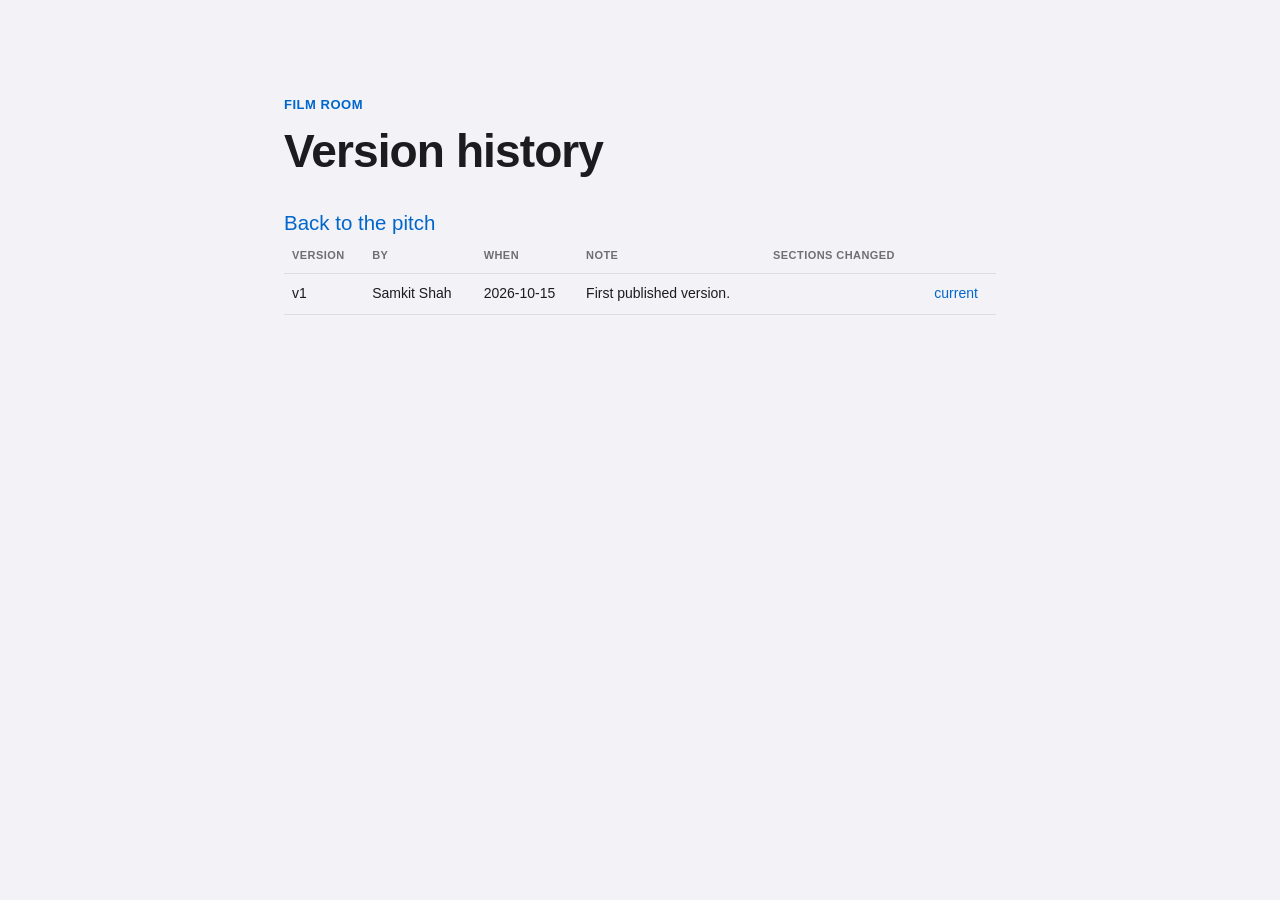
==== versions/index.html @ 96614eb0 "Film Room pitch page v1: four sections, script drawer, edit mode, publish to GitHub Co-Authored-By: " ====
<!doctype html><html lang="en"><head><meta charset="utf-8"><meta name="viewport" content="width=device-width, initial-scale=1"><title>Film Room, versions</title><meta name="robots" content="noindex"><link rel="stylesheet" href="../styles.css"><link rel="stylesheet" href="../editor.css"></head><body><div class="versions"><p class="eyebrow">Film Room</p><h1 class="title">Version history</h1><p class="lead"><a href="../index.html">Back to the pitch</a></p><table><thead><tr><th>Version</th><th>By</th><th>When</th><th>Note</th><th>Sections changed</th><th></th></tr></thead><tbody><tr><td>v1</td><td>Samkit Shah</td><td>2026-10-15</td><td>First published version.</td><td></td><td><a href="../index.html">current</a></td></tr></tbody></table></div></body></html>
---- styles.css ----
/* Film Room landing v3. Light only, Apple HIG card style (as demo-app/): white cards on #F2F2F7,
   one accent #0A84FF, hairlines rgba(60,60,67,.12), glass only on the top nav. One idea per slide. */
:root {
  color-scheme: light only;
  --bg: #f2f2f7;
  --card: #ffffff;
  --text: #1c1c1e;
  --text-2: #6e6e73;
  --text-3: #8e8e93;
  --hair: rgba(60, 60, 67, 0.12);
  --fill: rgba(118, 118, 128, 0.12);
  --fill-2: rgba(118, 118, 128, 0.2);
  --accent: #0a84ff;
  --accent-press: #0071e3;
  --accent-text: #0066cc;
  --green: #248a3d;
  --red: #c4302b;
  --amber: #b25000;
  --amber-bg: rgba(255, 149, 0, 0.14);
  --glass: rgba(255, 255, 255, 0.72);
  --glass-line: rgba(0, 0, 0, 0.08);
  --blur: blur(20px) saturate(180%);
  --shadow: 0 1px 2px rgba(0, 0, 0, 0.04), 0 8px 24px rgba(0, 0, 0, 0.06);
  --r-card: 22px;
  --r-media: 14px;
  --nav-h: 56px;
  --ease: cubic-bezier(0.22, 1, 0.36, 1);
  --dur: 200ms;
  --font: -apple-system, BlinkMacSystemFont, "SF Pro Text", "SF Pro Display", "Helvetica Neue", Helvetica, Arial, sans-serif;
}

*, *::before, *::after { box-sizing: border-box; }
html {
  font-family: var(--font); font-size: 17px; line-height: 1.4; color: var(--text); background: var(--bg);
  -webkit-font-smoothing: antialiased; text-rendering: optimizeLegibility; -webkit-text-size-adjust: 100%;
  scroll-behavior: smooth;
}
body { margin: 0; background: var(--bg); overflow-x: hidden; }
img, video { display: block; max-width: 100%; height: auto; }
a { color: var(--accent-text); text-decoration: none; }
a:hover { text-decoration: underline; }
button { font: inherit; color: inherit; }
:focus-visible { outline: 3px solid color-mix(in srgb, var(--accent) 55%, transparent); outline-offset: 2px; border-radius: 8px; }
h1, h2, h3, p, ul, ol, figure, blockquote { margin: 0; }
strong { font-weight: 600; }
[hidden] { display: none !important; }
.sr { position: absolute; width: 1px; height: 1px; overflow: hidden; clip: rect(0 0 0 0); white-space: nowrap; }
.skip { position: absolute; left: 16px; top: -48px; z-index: 100; background: var(--card); padding: 8px 14px; border-radius: 10px; box-shadow: var(--shadow); }
.skip:focus { top: 8px; }

/* ---------- glass nav ---------- */
.nav {
  position: fixed; top: 0; left: 0; right: 0; z-index: 40; height: var(--nav-h);
  display: flex; align-items: center; gap: 12px; padding: 0 max(16px, calc((100vw - 1180px) / 2));
  background: var(--glass); backdrop-filter: var(--blur); -webkit-backdrop-filter: var(--blur);
  border-bottom: 1px solid var(--glass-line); transition: transform 300ms var(--ease), opacity 300ms var(--ease);
}
.brand { display: inline-flex; align-items: center; gap: 8px; font-weight: 600; color: var(--text); white-space: nowrap; }
.brand:hover { text-decoration: none; }
.brand svg { width: 22px; height: 22px; color: var(--accent); flex: none; }
.links { display: flex; gap: 2px; margin-left: 12px; }
.links a { color: var(--text-2); font-size: 14px; padding: 6px 10px; border-radius: 999px; white-space: nowrap; }
.links a:hover { color: var(--text); background: var(--fill); text-decoration: none; }
.links a.on { color: var(--text); }
.spacer { flex: 1; }
.counter { font-size: 13px; color: var(--text-2); font-variant-numeric: tabular-nums; white-space: nowrap; }
.icon-btn { width: 32px; height: 32px; border-radius: 999px; border: 0; background: var(--fill); display: inline-grid; place-items: center; cursor: pointer; flex: none; }
.icon-btn:hover { background: var(--fill-2); }
.icon-btn svg { width: 18px; height: 18px; }
.progress { position: absolute; left: 0; right: 0; bottom: -1px; height: 2px; }
.progress-bar { height: 100%; width: 0; background: var(--accent); transition: width 300ms var(--ease); }

/* ---------- buttons ---------- */
.btn { display: inline-flex; align-items: center; justify-content: center; gap: 6px; height: 36px; padding: 0 18px; border-radius: 999px; border: 0; background: var(--fill); color: var(--accent-text); font-size: 15px; font-weight: 600; cursor: pointer; white-space: nowrap; transition: background var(--dur) var(--ease); }
.btn:hover { background: var(--fill-2); text-decoration: none; }
.btn-primary { background: var(--accent); color: #fff; }
.btn-primary:hover { background: var(--accent-press); }
.btn-lg { height: 50px; padding: 0 28px; font-size: 17px; }
.btn-sm { height: 30px; padding: 0 14px; font-size: 13px; }
.btn-nav { height: 32px; padding: 0 14px; font-size: 14px; }

/* ---------- slides ---------- */
.slide {
  min-height: 100vh; min-height: 100svh; display: flex; align-items: center;
  padding: calc(var(--nav-h) + 40px) 0 48px; scroll-snap-align: start; position: relative;
}
.slide + .slide { border-top: 1px solid var(--hair); }
.inner { width: 100%; max-width: 1180px; margin: 0 auto; padding: 0 32px; }
.eyebrow { font-size: 13px; font-weight: 600; letter-spacing: 0.04em; text-transform: uppercase; color: var(--accent-text); margin-bottom: 12px; }
.display { font-size: clamp(36px, 5vw, 64px); line-height: 1.06; letter-spacing: -0.025em; font-weight: 700; max-width: 18ch; }
.title { font-size: clamp(30px, 3.6vw, 48px); line-height: 1.1; letter-spacing: -0.02em; font-weight: 700; max-width: 24ch; margin-bottom: 32px; }
.lead { font-size: clamp(19px, 1.6vw, 22px); line-height: 1.4; color: var(--text); max-width: 46ch; }
.body { font-size: 17px; color: var(--text-2); max-width: 52ch; }
.foot { font-size: 13px; line-height: 1.4; color: var(--text-2); }
.src { font-size: 12px; line-height: 1.4; color: var(--text-3); }
.src a, .foot a { color: var(--accent-text); }
h3 { font-size: 17px; line-height: 1.3; font-weight: 600; margin-bottom: 6px; }

.card { background: var(--card); border-radius: var(--r-card); box-shadow: var(--shadow); padding: 24px; }
.media { padding: 12px; display: flex; flex-direction: column; gap: 10px; }
.media img, .media video { border-radius: var(--r-media); width: 100%; }
.media figcaption { padding: 2px 6px 4px; }
.media-shot img { border: 1px solid var(--hair); }
.media-phone { max-width: 300px; justify-self: center; }
.media-phone img { max-height: 62vh; object-fit: cover; object-position: top; }

.split { display: grid; grid-template-columns: minmax(0, 7fr) minmax(0, 5fr); gap: 24px; align-items: center; }
.split-wide { grid-template-columns: minmax(0, 8fr) minmax(0, 4fr); }
.split-phone { grid-template-columns: minmax(0, 6fr) minmax(0, 5fr); }
.split-even { grid-template-columns: 1fr 1fr; align-items: stretch; }
.side { display: flex; flex-direction: column; gap: 16px; }

.cards3 { display: grid; grid-template-columns: repeat(3, minmax(0, 1fr)); gap: 16px; }
.cards2 { display: grid; grid-template-columns: repeat(2, minmax(0, 1fr)); gap: 16px; margin-top: 40px; max-width: 760px; }
.cards2 .card p + p { margin-top: 4px; }
.actions { display: flex; flex-wrap: wrap; gap: 12px 16px; align-items: center; margin-top: 32px; }

/* hero */
.slide-hero .inner { text-align: center; display: flex; flex-direction: column; align-items: center; }
.slide-hero .display { margin: 0 auto; max-width: 20ch; font-size: clamp(36px, 4.6vw, 60px); }
.slide-hero .lead { margin: 16px auto 0; color: var(--text-2); }
.hero-video { margin-top: 32px; width: min(100%, calc((100svh - 470px) * 16 / 9), 980px); min-width: min(100%, 480px); }
.hero-video figcaption { margin-top: 10px; }
.video-frame { position: relative; border-radius: var(--r-card); overflow: hidden; background: #000; box-shadow: var(--shadow); aspect-ratio: 16 / 9; }
.video-frame video { width: 100%; height: 100%; object-fit: cover; }
.play {
  position: absolute; left: 50%; top: 50%; transform: translate(-50%, -50%);
  display: inline-flex; align-items: center; gap: 10px; height: 52px; padding: 0 22px 0 16px; border-radius: 999px; border: 0; cursor: pointer;
  background: rgba(255, 255, 255, 0.9); color: var(--text); font-size: 16px; font-weight: 600; box-shadow: 0 8px 24px rgba(0, 0, 0, 0.18);
  transition: transform var(--dur) var(--ease), background var(--dur) var(--ease);
}
.play:hover { background: #fff; transform: translate(-50%, -50%) scale(1.03); }
.play svg { width: 28px; height: 28px; color: var(--accent); }
.video-frame.playing .play { display: none; }

/* problem */
.tiles3 { display: grid; grid-template-columns: repeat(3, minmax(0, 1fr)); gap: 16px; max-width: 760px; }
.tile { background: var(--card); border-radius: var(--r-card); box-shadow: var(--shadow); padding: 28px 24px; display: flex; flex-direction: column; gap: 4px; }
.big { font-size: clamp(40px, 5vw, 72px); line-height: 1; font-weight: 700; letter-spacing: -0.03em; font-variant-numeric: tabular-nums; }
.tile-label { color: var(--text-2); font-size: 17px; }
.quote { margin-top: 24px; max-width: 760px; }
.quote p { font-size: clamp(19px, 1.7vw, 24px); line-height: 1.35; font-weight: 500; letter-spacing: -0.01em; }
.quote footer { margin-top: 12px; }

/* stats */
.stat { display: flex; flex-direction: column; gap: 10px; }
.stat .big { font-size: clamp(36px, 3.8vw, 56px); color: var(--accent); }
.stat p:not(.src) { font-size: 17px; }
.stat .src { margin-top: auto; padding-top: 8px; border-top: 1px solid var(--hair); }

/* steps */
.steps { list-style: none; padding: 0; display: flex; flex-direction: column; gap: 12px; }
.steps li { display: flex; gap: 16px; align-items: flex-start; padding: 18px 20px; }
.steps p { color: var(--text-2); font-size: 15px; }
.step-n { flex: none; width: 30px; height: 30px; border-radius: 50%; background: var(--accent); color: #fff; display: grid; place-items: center; font-weight: 600; font-size: 15px; }

/* shots / callouts */
.pill { display: inline-flex; align-items: center; height: 26px; padding: 0 12px; border-radius: 999px; background: var(--fill); font-size: 13px; font-weight: 600; color: var(--text); align-self: flex-start; }
.pill-amber { background: var(--amber-bg); color: var(--amber); }
.pill-stop { background: rgba(255, 59, 48, 0.1); color: var(--red); }
.callout { padding: 16px; display: flex; flex-direction: column; gap: 12px; }
.callout img { border-radius: 12px; border: 1px solid var(--hair); }
.plot { border: 1px solid var(--hair); max-height: 34vh; object-fit: contain; background: #fff; }

/* coach mini cards */
.mini-cards { list-style: none; padding: 0; display: flex; flex-direction: column; gap: 12px; }
.mini-cards li { padding: 18px 20px; }
.mini-cards p { color: var(--text-2); font-size: 15px; }

/* no score */
.nogo { display: flex; gap: 16px; align-items: center; padding: 18px 20px; }
.nogo-slot { flex: none; width: 64px; height: 64px; border-radius: 16px; border: 2px dashed var(--hair); background: repeating-linear-gradient(45deg, transparent 0 6px, rgba(60, 60, 67, 0.04) 6px 12px); }
.nogo p { font-size: 15px; color: var(--text-2); }
.nogo strong { color: var(--text); }

/* spikes */
.spike { display: flex; flex-direction: column; gap: 12px; }
.spike-n { width: 30px; height: 30px; border-radius: 50%; background: var(--fill); color: var(--accent-text); display: grid; place-items: center; font-weight: 700; font-size: 15px; }
.spike h3 { font-size: 20px; line-height: 1.25; letter-spacing: -0.01em; margin: 0; }
.spike .num { font-size: 16px; color: var(--text-2); }
.spike .num strong { display: block; font-size: 34px; line-height: 1.1; color: var(--accent); letter-spacing: -0.02em; margin-bottom: 2px; }
.spike .src { margin-top: auto; padding-top: 8px; border-top: 1px solid var(--hair); }

/* results */
.slide-table .title { margin-bottom: 20px; }
.table-card { padding: 4px 8px; overflow: hidden; }
.results { width: 100%; border-collapse: collapse; font-size: 14px; line-height: 1.3; }
.results th, .results td { text-align: left; vertical-align: top; padding: 10px 12px; border-bottom: 1px solid var(--hair); }
.results thead th { font-size: 11px; font-weight: 600; letter-spacing: 0.04em; text-transform: uppercase; color: var(--text-2); padding-top: 14px; }
.results tbody tr:last-child th, .results tbody tr:last-child td { border-bottom: 0; }
.results tbody.more tr:first-child th, .results tbody.more tr:first-child td { border-top: 1px solid var(--hair); }
.results tbody th { font-weight: 600; width: 26%; }
.results td:nth-child(2) { font-variant-numeric: tabular-nums; width: 24%; }
.cav { display: block; font-weight: 400; font-size: 12px; color: var(--text-3); margin-top: 2px; }
.v { display: inline-flex; align-items: center; gap: 6px; white-space: nowrap; font-weight: 600; font-size: 13px; }
.v::before { content: ""; width: 8px; height: 8px; border-radius: 50%; flex: none; }
.v-us { color: var(--green); } .v-us::before { background: #34c759; }
.v-them { color: var(--red); } .v-them::before { background: #ff3b30; }
.v-tie { color: var(--text); } .v-tie::before { background: var(--text-3); }
.v-na { color: var(--text-2); } .v-na::before { box-shadow: inset 0 0 0 1.5px var(--text-3); }
.table-foot { display: flex; gap: 16px; align-items: flex-start; margin-top: 14px; }
.table-foot .foot { max-width: 80ch; }

/* limits */
.nolist { list-style: none; padding: 0; margin-top: 8px; }
.nolist li { padding: 10px 0 10px 30px; border-bottom: 1px solid var(--hair); position: relative; font-size: 17px; }
.nolist li:last-child { border-bottom: 0; }
.nolist li::before { content: ""; position: absolute; left: 4px; top: 50%; width: 14px; height: 2px; background: var(--red); transform: translateY(-50%); border-radius: 2px; }
.verbatim { font-size: 15px; line-height: 1.5; color: var(--text-2); margin-top: 8px; }

/* pilot */
.timeline .card { display: flex; flex-direction: column; gap: 10px; }
.timeline p { color: var(--text-2); font-size: 15px; }
.tight { padding-left: 18px; color: var(--text-2); font-size: 15px; }
.tight li + li { margin-top: 6px; }
.card-stop { box-shadow: var(--shadow), inset 0 0 0 1px rgba(255, 59, 48, 0.18); }

/* ask */
.slide-ask .display { max-width: 16ch; }
.slide-ask .lead { margin-top: 16px; color: var(--text-2); }

/* footer */
.site-foot { padding: 40px 0 56px; border-top: 1px solid var(--hair); }
.site-foot p { font-size: 13px; color: var(--text-2); max-width: 90ch; }
.site-foot p + p { margin-top: 10px; }

/* ---------- presenter mode ---------- */
.presenter { position: fixed; left: 0; right: 0; bottom: 0; z-index: 50; pointer-events: none; display: flex; flex-direction: column; align-items: center; gap: 10px; padding: 0 16px max(16px, env(safe-area-inset-bottom)); }
.p-bar, .notes { pointer-events: auto; }
.p-bar {
  display: flex; align-items: center; gap: 4px; padding: 4px; border-radius: 999px;
  background: var(--glass); backdrop-filter: var(--blur); -webkit-backdrop-filter: var(--blur); border: 1px solid var(--glass-line); box-shadow: var(--shadow);
  opacity: 0.35; transition: opacity var(--dur) var(--ease);
}
.p-bar:hover, .p-bar:focus-within { opacity: 1; }
.p-btn { height: 32px; min-width: 32px; border: 0; border-radius: 999px; background: transparent; cursor: pointer; font-size: 20px; line-height: 1; color: var(--text); }
.p-btn:hover { background: var(--fill); }
.p-text { font-size: 13px; font-weight: 600; padding: 0 12px; color: var(--accent-text); }
.p-btn[aria-pressed="true"] { background: var(--fill-2); }
.p-count { font-size: 13px; color: var(--text-2); font-variant-numeric: tabular-nums; padding: 0 6px; }
.notes { width: min(720px, 100%); max-height: 34vh; overflow: auto; background: var(--card); border-radius: 18px; box-shadow: 0 12px 40px rgba(0, 0, 0, 0.16); padding: 16px 20px; font-size: 15px; line-height: 1.5; color: var(--text); order: -1; }
.notes-title { font-size: 11px; font-weight: 600; letter-spacing: 0.04em; text-transform: uppercase; color: var(--text-2); margin-bottom: 4px; }
body.presenting .nav { transform: translateY(-100%); opacity: 0; pointer-events: none; }
body.presenting .slide { padding-top: 40px; }
body.presenting .site-foot { display: none; }

/* ---------- snapping: mandatory only where slides fit the screen ---------- */
@media (min-width: 900px) and (min-height: 680px) {
  html { scroll-snap-type: y mandatory; }
  .site-foot { scroll-snap-align: end; }
}
@media (max-width: 899px), (max-height: 679px) {
  html { scroll-snap-type: y proximity; }
}

/* ---------- responsive ---------- */
@media (max-width: 1080px) { .links { display: none; } }
@media (max-width: 899px) {
  .inner { padding: 0 16px; }
  .slide { padding: calc(var(--nav-h) + 28px) 0 40px; align-items: flex-start; }
  .split, .split-wide, .split-phone, .split-even { grid-template-columns: 1fr; gap: 16px; }
  .cards3 { grid-template-columns: 1fr; gap: 12px; }
  .cards2 { grid-template-columns: 1fr; gap: 12px; margin-top: 28px; }
  .title { margin-bottom: 20px; }
  .card { padding: 18px; }
  .media { padding: 8px; }
  .hero-video { width: 100%; min-width: 0; margin-top: 24px; }
  .media-phone img { max-height: 70vh; }
  .table-foot { flex-direction: column; }
  /* table as stacked cards */
  .table-card { background: none; box-shadow: none; padding: 0; overflow: visible; }
  .results, .results tbody, .results tr, .results th, .results td { display: block; width: auto !important; }
  .results thead { display: none; }
  .results tr { background: var(--card); border-radius: 18px; box-shadow: var(--shadow); padding: 12px 16px; margin-bottom: 10px; }
  .results tbody.more tr:first-child th, .results tbody.more tr:first-child td { border-top: 0; }
  .results th, .results td { border: 0; padding: 3px 0; }
  .results tbody th { font-size: 15px; padding-bottom: 6px; }
  .results td { display: grid; grid-template-columns: 96px minmax(0, 1fr); gap: 8px; font-size: 14px; padding: 2px 0; }
  .results tr { padding: 10px 14px; margin-bottom: 8px; }
  .results td::before { content: attr(data-l); color: var(--text-2); font-size: 12px; padding-top: 1px; }
}
@media (max-width: 560px) {
  .brand span { display: none; }
  .nav { gap: 8px; }
  .btn-nav { font-size: 13px; padding: 0 12px; }
  .tiles3 { gap: 8px; }
  .tile { padding: 18px 14px; }
  .tile-label { font-size: 14px; }
  .play { height: 44px; font-size: 15px; padding: 0 18px 0 12px; }
  .btn-lg { width: 100%; }
}
@media (prefers-reduced-motion: reduce) {
  html { scroll-behavior: auto; }
  *, *::before, *::after { transition: none !important; }
}

/* what we measure */
.drills { display: grid; grid-template-columns: repeat(3, minmax(0, 1fr)); gap: 10px; }
.drill { display: flex; flex-direction: column; gap: 6px; padding: 14px 16px; }
.drill h3 { font-size: 17px; margin: 0; letter-spacing: -0.01em; }
.drill p { color: var(--text-2); font-size: 14px; line-height: 1.35; }
.drill .pill { height: 22px; font-size: 12px; padding: 0 10px; }
.drill .src { margin-top: auto; padding-top: 6px; border-top: 1px solid var(--hair); font-size: 12px; }
#measure .title { margin-bottom: 18px; }
.pill-green { background: rgba(52, 199, 89, 0.12); color: var(--green); }
.how-line { margin-top: 14px; max-width: 90ch; font-size: 13.5px; }

/* compare table */
.compare th, .compare td { font-size: 13.5px; }
.compare tbody th { width: 20%; }
.compare td:nth-child(2) { width: auto; }
.compare .v { white-space: normal; line-height: 1.25; }
.compare .v::before { margin-top: 5px; align-self: flex-start; }
.compare tr.us th, .compare tr.us td { background: rgba(10, 132, 255, 0.05); }

/* progress */
.trend img { width: 100%; max-width: 390px; display: block; margin: 0 auto; }
.side .trend { margin-bottom: 12px; }

/* reels */
.reels { margin-top: 0; max-width: none; }
.reel { display: flex; flex-direction: column; gap: 12px; }
.reel-head { display: flex; justify-content: space-between; align-items: baseline; }
.reel-head h3 { margin: 0; font-size: 20px; letter-spacing: -0.01em; }
.reel > p { color: var(--text-2); font-size: 15px; }
.strip { list-style: none; padding: 0; display: grid; grid-template-columns: repeat(4, minmax(0, 1fr)); gap: 8px; }
.strip li { display: flex; flex-direction: column; gap: 6px; }
.strip img { width: 100%; aspect-ratio: 16 / 9; object-fit: cover; border-radius: 10px; border: 1px solid var(--hair); display: block; }
.strip span { font-size: 12px; color: var(--text-2); line-height: 1.25; }
@media (max-width: 899px) {
  .drills { grid-template-columns: 1fr; gap: 10px; }
  .strip { grid-template-columns: repeat(2, minmax(0, 1fr)); }
}
#shots .callout img { max-height: 170px; object-fit: cover; object-position: top; }
#growth .side .trend img { max-width: 300px; }
#growth .mini-cards li { padding: 14px 18px; }
#growth .mini-cards p { font-size: 14px; }
#shots .callout img { max-height: 150px; }
#growth .side .trend img { max-width: 260px; }
#growth .side .trend { margin-bottom: 8px; }
#growth .side .trend { padding: 0; box-shadow: none; background: transparent; border: 0; }
#growth .side .trend img { border-radius: 14px; border: 1px solid var(--hair); }
#growth .media > img { max-height: 58vh; object-fit: contain; object-position: top; background: #fff; }

/* restructure 2026-10-13 */
.quote-hero { margin: 0 auto 18px; max-width: 820px; text-align: center; }
.quote-hero p { font-size: clamp(20px, 1.9vw, 27px); color: var(--text-2); font-weight: 500; }
.slide-hero .display { max-width: 20ch; }
.split-views { grid-template-columns: minmax(0, 8fr) minmax(0, 4fr); align-items: start; }
.media-tall img { max-height: 62vh; object-fit: contain; object-position: top; background: #fff; }
.split-admin { grid-template-columns: minmax(0, 3fr) minmax(0, 8fr); align-items: start; }
.admin { padding: 18px 20px; display: flex; flex-direction: column; gap: 12px; }
.admin-head { display: flex; justify-content: space-between; align-items: baseline; }
.admin-head h3 { margin: 0; font-size: 20px; letter-spacing: -0.01em; }
.admin-table { width: 100%; border-collapse: collapse; font-size: 14px; font-variant-numeric: tabular-nums; }
.admin-table th, .admin-table td { text-align: left; padding: 9px 10px; border-bottom: 1px solid var(--hair); }
.admin-table thead th { font-size: 11px; font-weight: 600; letter-spacing: 0.04em; text-transform: uppercase; color: var(--text-2); }
.admin-table tbody tr:last-child td { border-bottom: 0; }
.admin-table td:first-child { font-weight: 600; }
.admin-foot { list-style: none; padding: 0; display: grid; grid-template-columns: repeat(3, minmax(0, 1fr)); gap: 10px; font-size: 14px; color: var(--text-2); }
.admin-foot li { padding: 10px 12px; background: var(--bg); border-radius: 12px; }
#how .hero-video { margin-top: 20px; }
.clips3 .media video { aspect-ratio: 16 / 9; object-fit: cover; }
.clips3 figcaption .pill { margin-right: 8px; vertical-align: middle; }
#footage .media video { aspect-ratio: 16 / 9; object-fit: cover; }
@media (max-width: 899px) {
  .split-views, .split-admin { grid-template-columns: 1fr; }
  .admin-foot { grid-template-columns: 1fr; }
  .admin-table { font-size: 12px; } .admin-table th, .admin-table td { padding: 7px 6px; }
}
#family .media-phone img { max-height: 54vh; }
#family .media-phone { max-width: 280px; }
.slide-hero .display { max-width: 24ch; font-size: clamp(32px, 4.2vw, 60px); }
.quote-under { margin-top: 26px; }
.quote-under p { font-size: clamp(17px, 1.5vw, 22px); }
.slide-full { padding: 0; background: #000; display: block; position: relative; }
.full-video { position: absolute; inset: 0; width: 100%; height: 100%; object-fit: cover; display: block; }
.full-caption { position: absolute; left: 16px; right: 16px; bottom: 18px; margin: 0; color: rgba(255,255,255,0.85); font-size: 13px; line-height: 1.4; text-shadow: 0 1px 2px rgba(0,0,0,0.6); display: flex; flex-wrap: wrap; gap: 8px; align-items: center; }
.full-caption .pill { height: 24px; font-size: 12px; }
body.presenting .slide-full { padding-top: 0; }
---- editor.css ----
/* Editor, script drawer and publish dialog. Light only, same tokens as styles.css. */
.version { font-size: 12px; color: var(--text-3); padding: 0 8px; font-variant-numeric: tabular-nums; }
.editbar { position: sticky; top: var(--nav-h); z-index: 40; display: flex; gap: 10px; align-items: center; padding: 10px 24px; background: #fff7e0; border-bottom: 1px solid rgba(178, 80, 0, 0.18); font-size: 14px; color: var(--amber); }
.editbar .spacer { flex: 1; }
body.editing [data-field] { outline: 1px dashed transparent; outline-offset: 3px; border-radius: 4px; cursor: text; transition: outline-color 0.15s; }
body.editing [data-field]:hover { outline-color: #b8c7da; }
body.editing [data-field]:focus { outline: 2px solid var(--accent); background: rgba(10, 132, 255, 0.04); }
body.editing .slide { position: relative; }
.section-tools { position: absolute; left: 24px; top: calc(var(--nav-h) + 12px); display: none; gap: 6px; z-index: 5; }
body.editing .section-tools { display: flex; }
.section-tools button { font: 600 12px/1 inherit; padding: 7px 10px; border-radius: 8px; cursor: pointer; border: 1px solid var(--hair); background: #fff; color: var(--text); }
.section-tools button:hover { background: var(--fill); }
.changed-mark { display: none; position: absolute; left: 24px; top: calc(var(--nav-h) + 52px); font-size: 11px; font-weight: 600; letter-spacing: 0.04em; text-transform: uppercase; color: var(--amber); background: var(--amber-bg); padding: 4px 8px; border-radius: 999px; }
.slide[data-changed="1"] .changed-mark { display: inline-block; }

/* drawer */
.drawer { position: fixed; top: 0; right: 0; bottom: 0; width: min(440px, 92vw); z-index: 60; background: var(--card); box-shadow: -12px 0 40px rgba(0, 0, 0, 0.12); display: flex; flex-direction: column; }
.drawer-head { display: flex; align-items: baseline; gap: 12px; padding: 18px 20px 12px; border-bottom: 1px solid var(--hair); }
.drawer-head h2 { font-size: 18px; margin: 0; }
.drawer-head .foot { flex: 1; }
.drawer-head .icon-btn { font-size: 20px; line-height: 1; }
.drawer-body { overflow: auto; padding: 8px 20px 24px; }
.script-item { padding: 14px 0; border-bottom: 1px solid var(--hair); }
.script-item:last-child { border-bottom: 0; }
.script-item h3 { font-size: 12px; font-weight: 600; letter-spacing: 0.04em; text-transform: uppercase; color: var(--text-2); margin: 0 0 6px; display: flex; justify-content: space-between; }
.script-item h3 a { color: var(--accent-text); text-decoration: none; font-weight: 500; text-transform: none; letter-spacing: 0; }
.script-item p { font-size: 15px; line-height: 1.5; white-space: pre-wrap; margin: 0; }
.script-item.on { background: rgba(10, 132, 255, 0.05); margin: 0 -12px; padding-left: 12px; padding-right: 12px; border-radius: 10px; }
body.drawer-open .inner { padding-right: min(460px, 50vw); }
@media (max-width: 899px) { body.drawer-open .inner { padding-right: 16px; } }

/* publish dialog */
dialog.save { border: 0; border-radius: 18px; padding: 24px; width: min(520px, 92vw); box-shadow: 0 24px 80px rgba(0, 0, 0, 0.2); }
dialog.save::backdrop { background: rgba(10, 12, 18, 0.55); }
dialog.save h3 { margin: 0 0 16px; font-size: 20px; }
dialog.save label { display: block; font-weight: 600; margin-bottom: 14px; font-size: 14px; }
dialog.save input, dialog.save textarea { display: block; width: 100%; margin-top: 6px; padding: 10px 12px; font: inherit; font-weight: 400; border: 1px solid var(--hair); border-radius: 8px; }
dialog.save .small { display: block; margin-top: 6px; color: var(--text-2); font-size: 13px; font-weight: 400; line-height: 1.4; }
dialog.save .error { color: var(--red); font-size: 14px; }
dialog.save menu { display: flex; justify-content: flex-end; gap: 10px; padding: 0; margin: 12px 0 0; }

/* versions page */
.versions { max-width: 760px; margin: 0 auto; padding: calc(var(--nav-h) + 40px) 24px 60px; }
.versions table { width: 100%; border-collapse: collapse; font-size: 14px; }
.versions th, .versions td { text-align: left; padding: 10px 8px; border-bottom: 1px solid var(--hair); vertical-align: top; }
.versions th { font-size: 11px; text-transform: uppercase; letter-spacing: 0.04em; color: var(--text-2); }
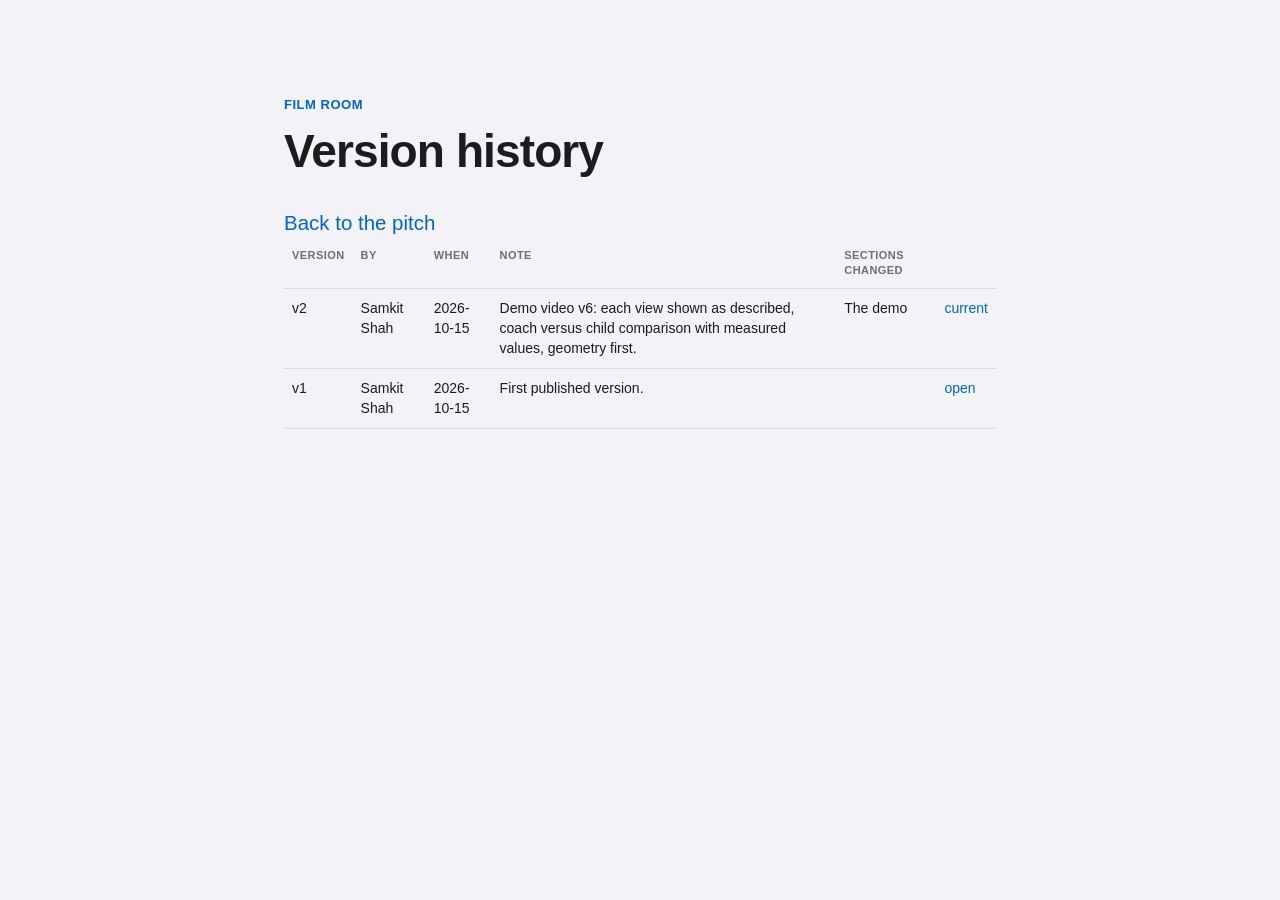
==== commit d6b684cc: "v2: demo video v6 with measured comparison rows Co-Authored-By: Claude Fable 5.1 <noreply@anthropic." ====
--- a/versions/index.html
+++ b/versions/index.html
@@ -1 +1 @@
-<!doctype html><html lang="en"><head><meta charset="utf-8"><meta name="viewport" content="width=device-width, initial-scale=1"><title>Film Room, versions</title><meta name="robots" content="noindex"><link rel="stylesheet" href="../styles.css"><link rel="stylesheet" href="../editor.css"></head><body><div class="versions"><p class="eyebrow">Film Room</p><h1 class="title">Version history</h1><p class="lead"><a href="../index.html">Back to the pitch</a></p><table><thead><tr><th>Version</th><th>By</th><th>When</th><th>Note</th><th>Sections changed</th><th></th></tr></thead><tbody><tr><td>v1</td><td>Samkit Shah</td><td>2026-10-15</td><td>First published version.</td><td></td><td><a href="../index.html">current</a></td></tr></tbody></table></div></body></html>
+<!doctype html><html lang="en"><head><meta charset="utf-8"><meta name="viewport" content="width=device-width, initial-scale=1"><title>Film Room, versions</title><meta name="robots" content="noindex"><link rel="stylesheet" href="../styles.css"><link rel="stylesheet" href="../editor.css"></head><body><div class="versions"><p class="eyebrow">Film Room</p><h1 class="title">Version history</h1><p class="lead"><a href="../index.html">Back to the pitch</a></p><table><thead><tr><th>Version</th><th>By</th><th>When</th><th>Note</th><th>Sections changed</th><th></th></tr></thead><tbody><tr><td>v2</td><td>Samkit Shah</td><td>2026-10-15</td><td>Demo video v6: each view shown as described, coach versus child comparison with measured values, geometry first.</td><td>The demo</td><td><a href="../index.html">current</a></td></tr><tr><td>v1</td><td>Samkit Shah</td><td>2026-10-15</td><td>First published version.</td><td></td><td><a href="v1.html">open</a></td></tr></tbody></table></div></body></html>
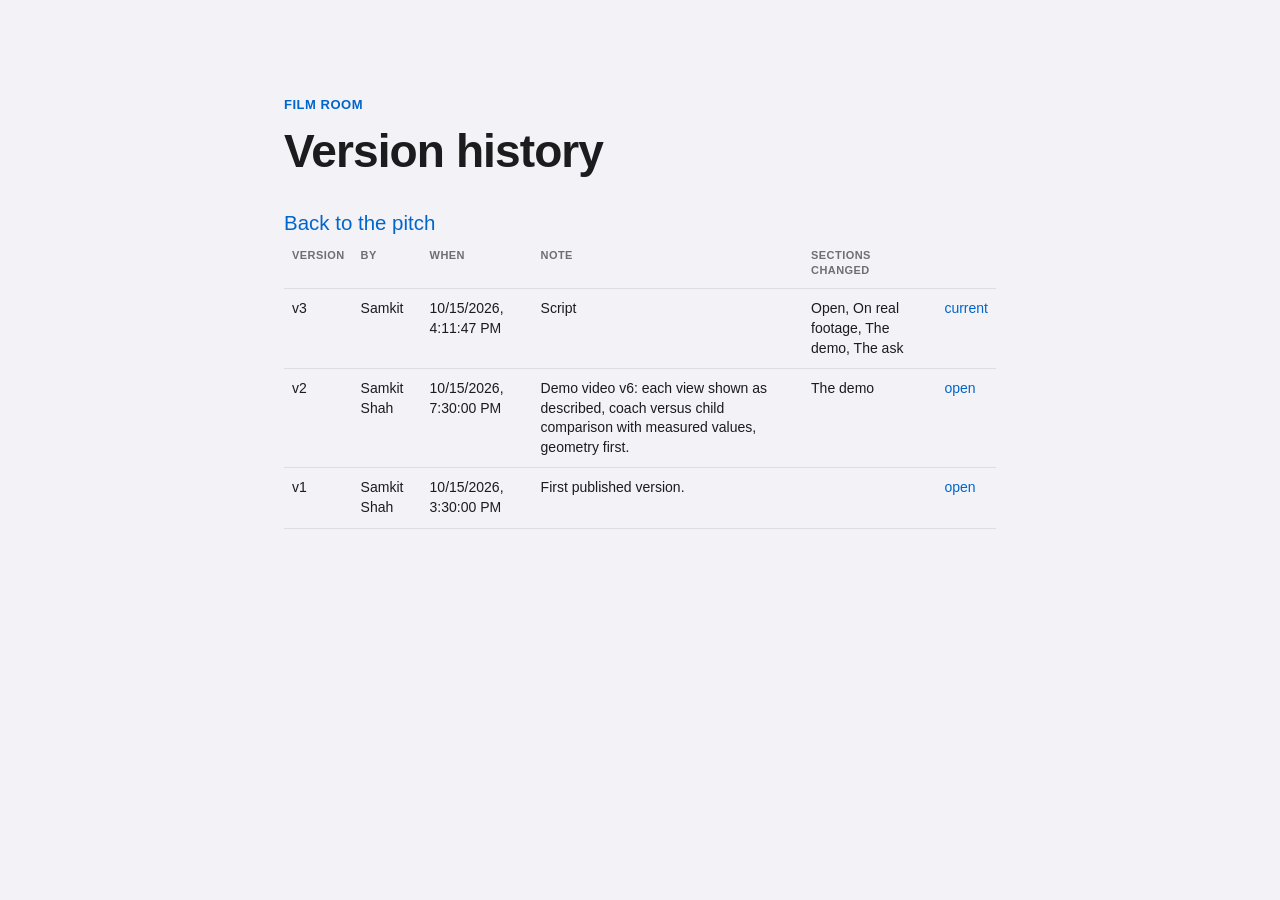
==== commit 9a62ada7: "Versions index v3" ====
--- a/versions/index.html
+++ b/versions/index.html
@@ -1 +1 @@
-<!doctype html><html lang="en"><head><meta charset="utf-8"><meta name="viewport" content="width=device-width, initial-scale=1"><title>Film Room, versions</title><meta name="robots" content="noindex"><link rel="stylesheet" href="../styles.css"><link rel="stylesheet" href="../editor.css"></head><body><div class="versions"><p class="eyebrow">Film Room</p><h1 class="title">Version history</h1><p class="lead"><a href="../index.html">Back to the pitch</a></p><table><thead><tr><th>Version</th><th>By</th><th>When</th><th>Note</th><th>Sections changed</th><th></th></tr></thead><tbody><tr><td>v2</td><td>Samkit Shah</td><td>2026-10-15</td><td>Demo video v6: each view shown as described, coach versus child comparison with measured values, geometry first.</td><td>The demo</td><td><a href="../index.html">current</a></td></tr><tr><td>v1</td><td>Samkit Shah</td><td>2026-10-15</td><td>First published version.</td><td></td><td><a href="v1.html">open</a></td></tr></tbody></table></div></body></html>
+<!doctype html><html lang="en"><head><meta charset="utf-8"><meta name="viewport" content="width=device-width, initial-scale=1"><title>Film Room, versions</title><meta name="robots" content="noindex"><link rel="stylesheet" href="../styles.css"><link rel="stylesheet" href="../editor.css"></head><body><div class="versions"><p class="eyebrow">Film Room</p><h1 class="title">Version history</h1><p class="lead"><a href="../index.html">Back to the pitch</a></p><table><thead><tr><th>Version</th><th>By</th><th>When</th><th>Note</th><th>Sections changed</th><th></th></tr></thead><tbody><tr><td>v3</td><td>Samkit</td><td>10/15/2026, 4:11:47 PM</td><td>Script</td><td>Open, On real footage, The demo, The ask</td><td><a href="../index.html">current</a></td></tr><tr><td>v2</td><td>Samkit Shah</td><td>10/15/2026, 7:30:00 PM</td><td>Demo video v6: each view shown as described, coach versus child comparison with measured values, geometry first.</td><td>The demo</td><td><a href="v2.html">open</a></td></tr><tr><td>v1</td><td>Samkit Shah</td><td>10/15/2026, 3:30:00 PM</td><td>First published version.</td><td></td><td><a href="v1.html">open</a></td></tr></tbody></table></div></body></html>
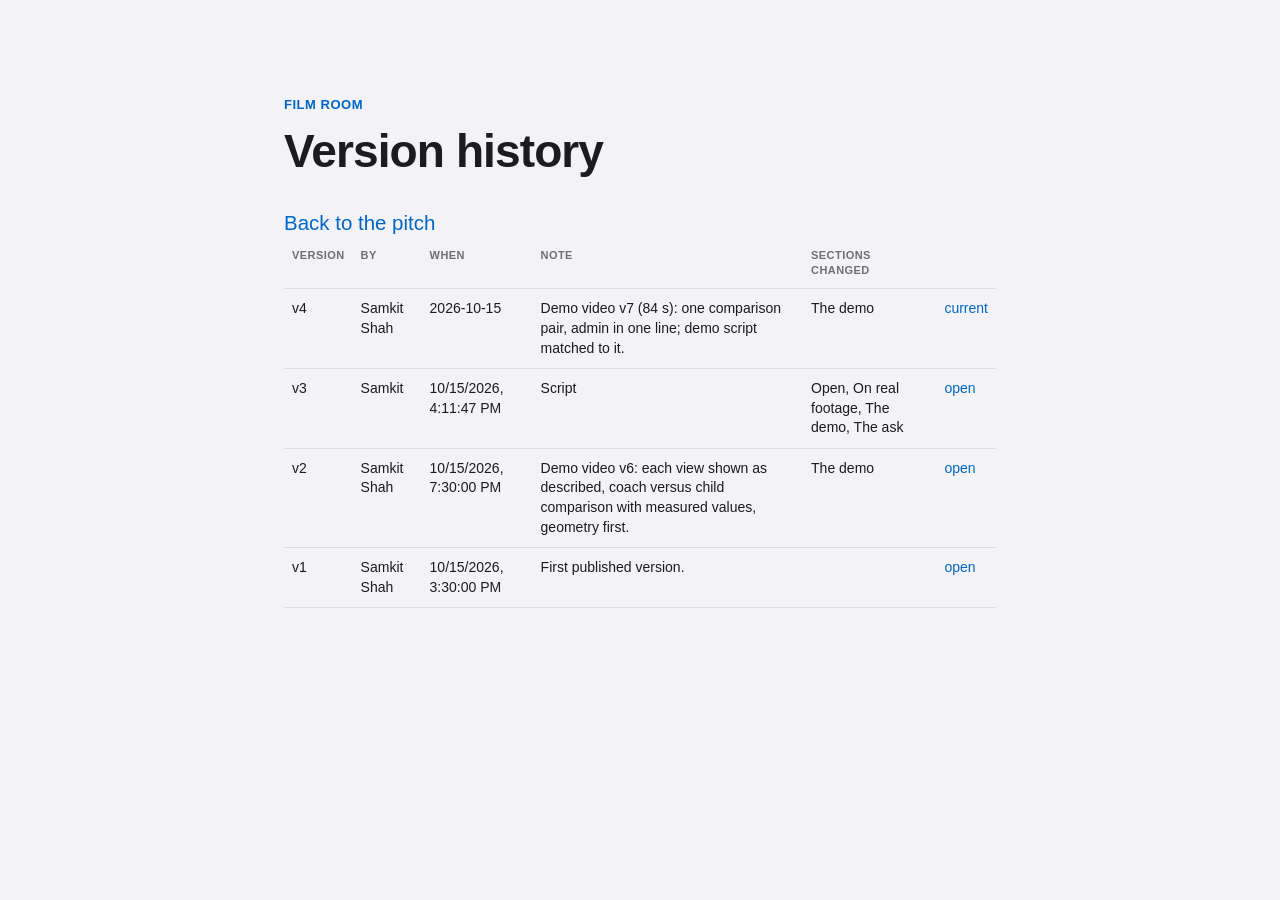
==== commit 076f30e5: "v4: demo video v7 and matching demo script Co-Authored-By: Claude Fable 5.1 <noreply@anthropic.com>" ====
--- a/versions/index.html
+++ b/versions/index.html
@@ -1 +1 @@
-<!doctype html><html lang="en"><head><meta charset="utf-8"><meta name="viewport" content="width=device-width, initial-scale=1"><title>Film Room, versions</title><meta name="robots" content="noindex"><link rel="stylesheet" href="../styles.css"><link rel="stylesheet" href="../editor.css"></head><body><div class="versions"><p class="eyebrow">Film Room</p><h1 class="title">Version history</h1><p class="lead"><a href="../index.html">Back to the pitch</a></p><table><thead><tr><th>Version</th><th>By</th><th>When</th><th>Note</th><th>Sections changed</th><th></th></tr></thead><tbody><tr><td>v3</td><td>Samkit</td><td>10/15/2026, 4:11:47 PM</td><td>Script</td><td>Open, On real footage, The demo, The ask</td><td><a href="../index.html">current</a></td></tr><tr><td>v2</td><td>Samkit Shah</td><td>10/15/2026, 7:30:00 PM</td><td>Demo video v6: each view shown as described, coach versus child comparison with measured values, geometry first.</td><td>The demo</td><td><a href="v2.html">open</a></td></tr><tr><td>v1</td><td>Samkit Shah</td><td>10/15/2026, 3:30:00 PM</td><td>First published version.</td><td></td><td><a href="v1.html">open</a></td></tr></tbody></table></div></body></html>+<!doctype html><html lang="en"><head><meta charset="utf-8"><meta name="viewport" content="width=device-width, initial-scale=1"><title>Film Room, versions</title><meta name="robots" content="noindex"><link rel="stylesheet" href="../styles.css"><link rel="stylesheet" href="../editor.css"></head><body><div class="versions"><p class="eyebrow">Film Room</p><h1 class="title">Version history</h1><p class="lead"><a href="../index.html">Back to the pitch</a></p><table><thead><tr><th>Version</th><th>By</th><th>When</th><th>Note</th><th>Sections changed</th><th></th></tr></thead><tbody><tr><td>v4</td><td>Samkit Shah</td><td>2026-10-15</td><td>Demo video v7 (84 s): one comparison pair, admin in one line; demo script matched to it.</td><td>The demo</td><td><a href="../index.html">current</a></td></tr><tr><td>v3</td><td>Samkit</td><td>10/15/2026, 4:11:47 PM</td><td>Script</td><td>Open, On real footage, The demo, The ask</td><td><a href="v3.html">open</a></td></tr><tr><td>v2</td><td>Samkit Shah</td><td>10/15/2026, 7:30:00 PM</td><td>Demo video v6: each view shown as described, coach versus child comparison with measured values, geometry first.</td><td>The demo</td><td><a href="v2.html">open</a></td></tr><tr><td>v1</td><td>Samkit Shah</td><td>10/15/2026, 3:30:00 PM</td><td>First published version.</td><td></td><td><a href="v1.html">open</a></td></tr></tbody></table></div></body></html>
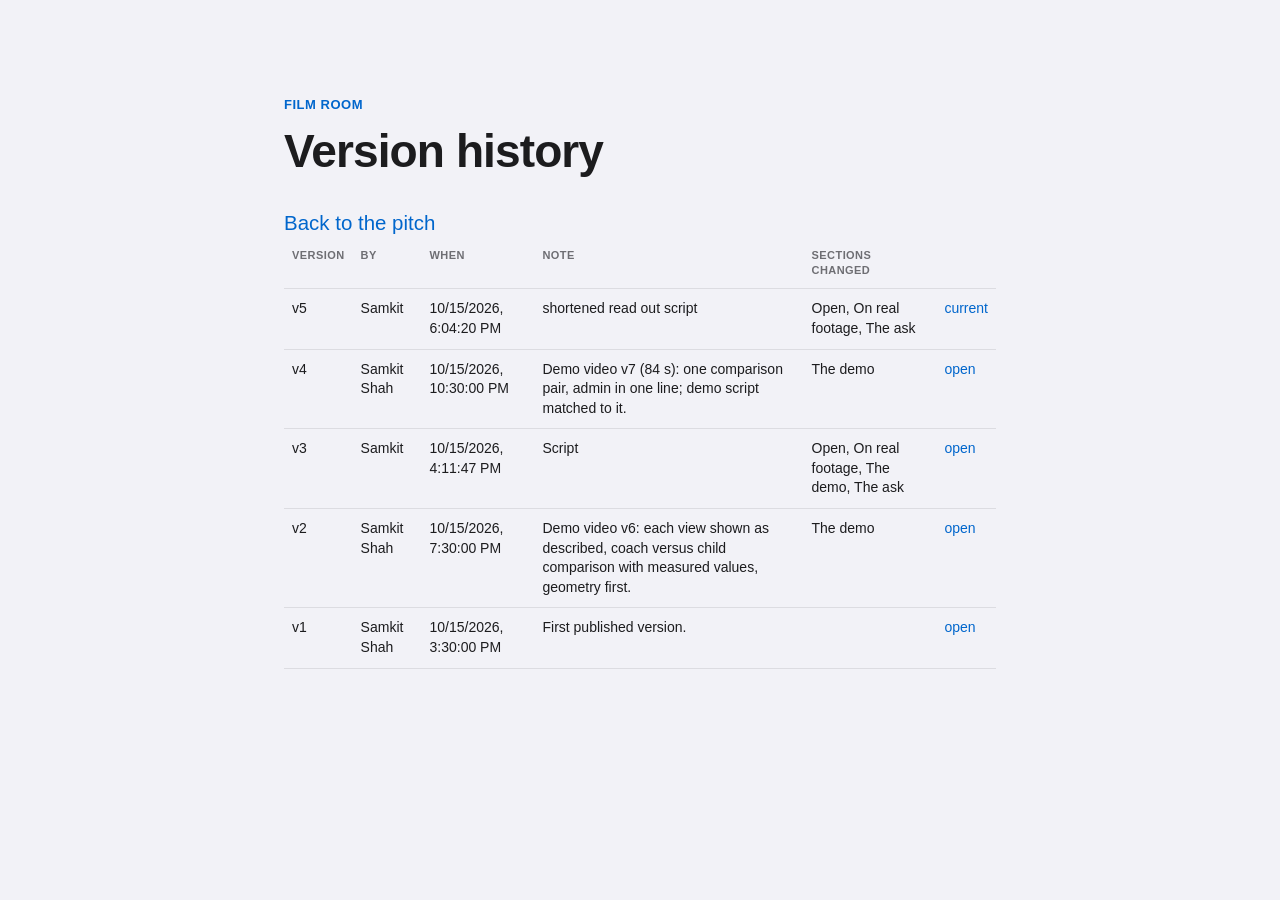
==== commit fb91d425: "Versions index v5" ====
--- a/versions/index.html
+++ b/versions/index.html
@@ -1 +1 @@
-<!doctype html><html lang="en"><head><meta charset="utf-8"><meta name="viewport" content="width=device-width, initial-scale=1"><title>Film Room, versions</title><meta name="robots" content="noindex"><link rel="stylesheet" href="../styles.css"><link rel="stylesheet" href="../editor.css"></head><body><div class="versions"><p class="eyebrow">Film Room</p><h1 class="title">Version history</h1><p class="lead"><a href="../index.html">Back to the pitch</a></p><table><thead><tr><th>Version</th><th>By</th><th>When</th><th>Note</th><th>Sections changed</th><th></th></tr></thead><tbody><tr><td>v4</td><td>Samkit Shah</td><td>2026-10-15</td><td>Demo video v7 (84 s): one comparison pair, admin in one line; demo script matched to it.</td><td>The demo</td><td><a href="../index.html">current</a></td></tr><tr><td>v3</td><td>Samkit</td><td>10/15/2026, 4:11:47 PM</td><td>Script</td><td>Open, On real footage, The demo, The ask</td><td><a href="v3.html">open</a></td></tr><tr><td>v2</td><td>Samkit Shah</td><td>10/15/2026, 7:30:00 PM</td><td>Demo video v6: each view shown as described, coach versus child comparison with measured values, geometry first.</td><td>The demo</td><td><a href="v2.html">open</a></td></tr><tr><td>v1</td><td>Samkit Shah</td><td>10/15/2026, 3:30:00 PM</td><td>First published version.</td><td></td><td><a href="v1.html">open</a></td></tr></tbody></table></div></body></html>+<!doctype html><html lang="en"><head><meta charset="utf-8"><meta name="viewport" content="width=device-width, initial-scale=1"><title>Film Room, versions</title><meta name="robots" content="noindex"><link rel="stylesheet" href="../styles.css"><link rel="stylesheet" href="../editor.css"></head><body><div class="versions"><p class="eyebrow">Film Room</p><h1 class="title">Version history</h1><p class="lead"><a href="../index.html">Back to the pitch</a></p><table><thead><tr><th>Version</th><th>By</th><th>When</th><th>Note</th><th>Sections changed</th><th></th></tr></thead><tbody><tr><td>v5</td><td>Samkit</td><td>10/15/2026, 6:04:20 PM</td><td>shortened read out script</td><td>Open, On real footage, The ask</td><td><a href="../index.html">current</a></td></tr><tr><td>v4</td><td>Samkit Shah</td><td>10/15/2026, 10:30:00 PM</td><td>Demo video v7 (84 s): one comparison pair, admin in one line; demo script matched to it.</td><td>The demo</td><td><a href="v4.html">open</a></td></tr><tr><td>v3</td><td>Samkit</td><td>10/15/2026, 4:11:47 PM</td><td>Script</td><td>Open, On real footage, The demo, The ask</td><td><a href="v3.html">open</a></td></tr><tr><td>v2</td><td>Samkit Shah</td><td>10/15/2026, 7:30:00 PM</td><td>Demo video v6: each view shown as described, coach versus child comparison with measured values, geometry first.</td><td>The demo</td><td><a href="v2.html">open</a></td></tr><tr><td>v1</td><td>Samkit Shah</td><td>10/15/2026, 3:30:00 PM</td><td>First published version.</td><td></td><td><a href="v1.html">open</a></td></tr></tbody></table></div></body></html>
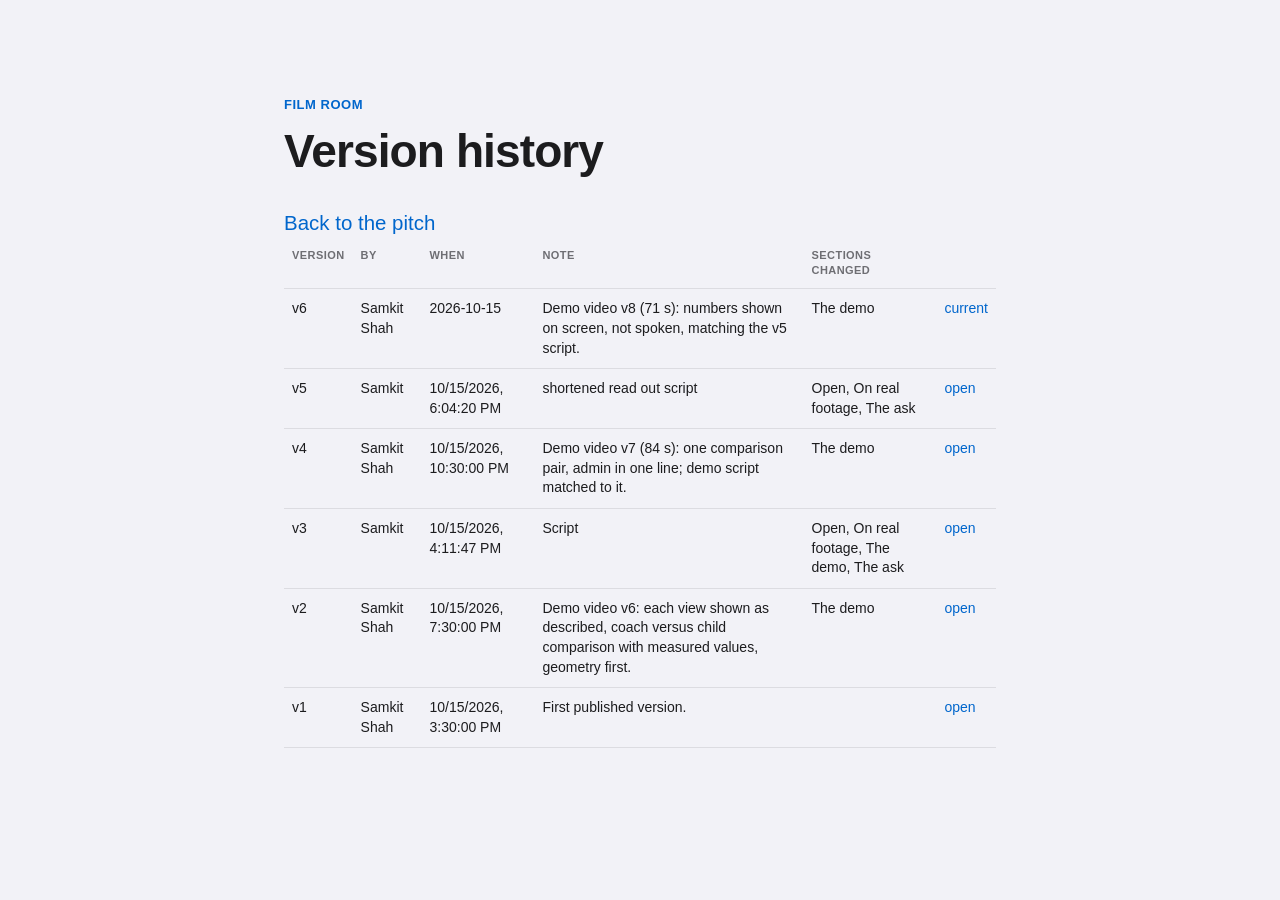
==== commit 55918097: "v6: demo video v8, numbers on screen not spoken Co-Authored-By: Claude Fable 5.1 <noreply@anthropic." ====
--- a/versions/index.html
+++ b/versions/index.html
@@ -1 +1 @@
-<!doctype html><html lang="en"><head><meta charset="utf-8"><meta name="viewport" content="width=device-width, initial-scale=1"><title>Film Room, versions</title><meta name="robots" content="noindex"><link rel="stylesheet" href="../styles.css"><link rel="stylesheet" href="../editor.css"></head><body><div class="versions"><p class="eyebrow">Film Room</p><h1 class="title">Version history</h1><p class="lead"><a href="../index.html">Back to the pitch</a></p><table><thead><tr><th>Version</th><th>By</th><th>When</th><th>Note</th><th>Sections changed</th><th></th></tr></thead><tbody><tr><td>v5</td><td>Samkit</td><td>10/15/2026, 6:04:20 PM</td><td>shortened read out script</td><td>Open, On real footage, The ask</td><td><a href="../index.html">current</a></td></tr><tr><td>v4</td><td>Samkit Shah</td><td>10/15/2026, 10:30:00 PM</td><td>Demo video v7 (84 s): one comparison pair, admin in one line; demo script matched to it.</td><td>The demo</td><td><a href="v4.html">open</a></td></tr><tr><td>v3</td><td>Samkit</td><td>10/15/2026, 4:11:47 PM</td><td>Script</td><td>Open, On real footage, The demo, The ask</td><td><a href="v3.html">open</a></td></tr><tr><td>v2</td><td>Samkit Shah</td><td>10/15/2026, 7:30:00 PM</td><td>Demo video v6: each view shown as described, coach versus child comparison with measured values, geometry first.</td><td>The demo</td><td><a href="v2.html">open</a></td></tr><tr><td>v1</td><td>Samkit Shah</td><td>10/15/2026, 3:30:00 PM</td><td>First published version.</td><td></td><td><a href="v1.html">open</a></td></tr></tbody></table></div></body></html>+<!doctype html><html lang="en"><head><meta charset="utf-8"><meta name="viewport" content="width=device-width, initial-scale=1"><title>Film Room, versions</title><meta name="robots" content="noindex"><link rel="stylesheet" href="../styles.css"><link rel="stylesheet" href="../editor.css"></head><body><div class="versions"><p class="eyebrow">Film Room</p><h1 class="title">Version history</h1><p class="lead"><a href="../index.html">Back to the pitch</a></p><table><thead><tr><th>Version</th><th>By</th><th>When</th><th>Note</th><th>Sections changed</th><th></th></tr></thead><tbody><tr><td>v6</td><td>Samkit Shah</td><td>2026-10-15</td><td>Demo video v8 (71 s): numbers shown on screen, not spoken, matching the v5 script.</td><td>The demo</td><td><a href="../index.html">current</a></td></tr><tr><td>v5</td><td>Samkit</td><td>10/15/2026, 6:04:20 PM</td><td>shortened read out script</td><td>Open, On real footage, The ask</td><td><a href="v5.html">open</a></td></tr><tr><td>v4</td><td>Samkit Shah</td><td>10/15/2026, 10:30:00 PM</td><td>Demo video v7 (84 s): one comparison pair, admin in one line; demo script matched to it.</td><td>The demo</td><td><a href="v4.html">open</a></td></tr><tr><td>v3</td><td>Samkit</td><td>10/15/2026, 4:11:47 PM</td><td>Script</td><td>Open, On real footage, The demo, The ask</td><td><a href="v3.html">open</a></td></tr><tr><td>v2</td><td>Samkit Shah</td><td>10/15/2026, 7:30:00 PM</td><td>Demo video v6: each view shown as described, coach versus child comparison with measured values, geometry first.</td><td>The demo</td><td><a href="v2.html">open</a></td></tr><tr><td>v1</td><td>Samkit Shah</td><td>10/15/2026, 3:30:00 PM</td><td>First published version.</td><td></td><td><a href="v1.html">open</a></td></tr></tbody></table></div></body></html>
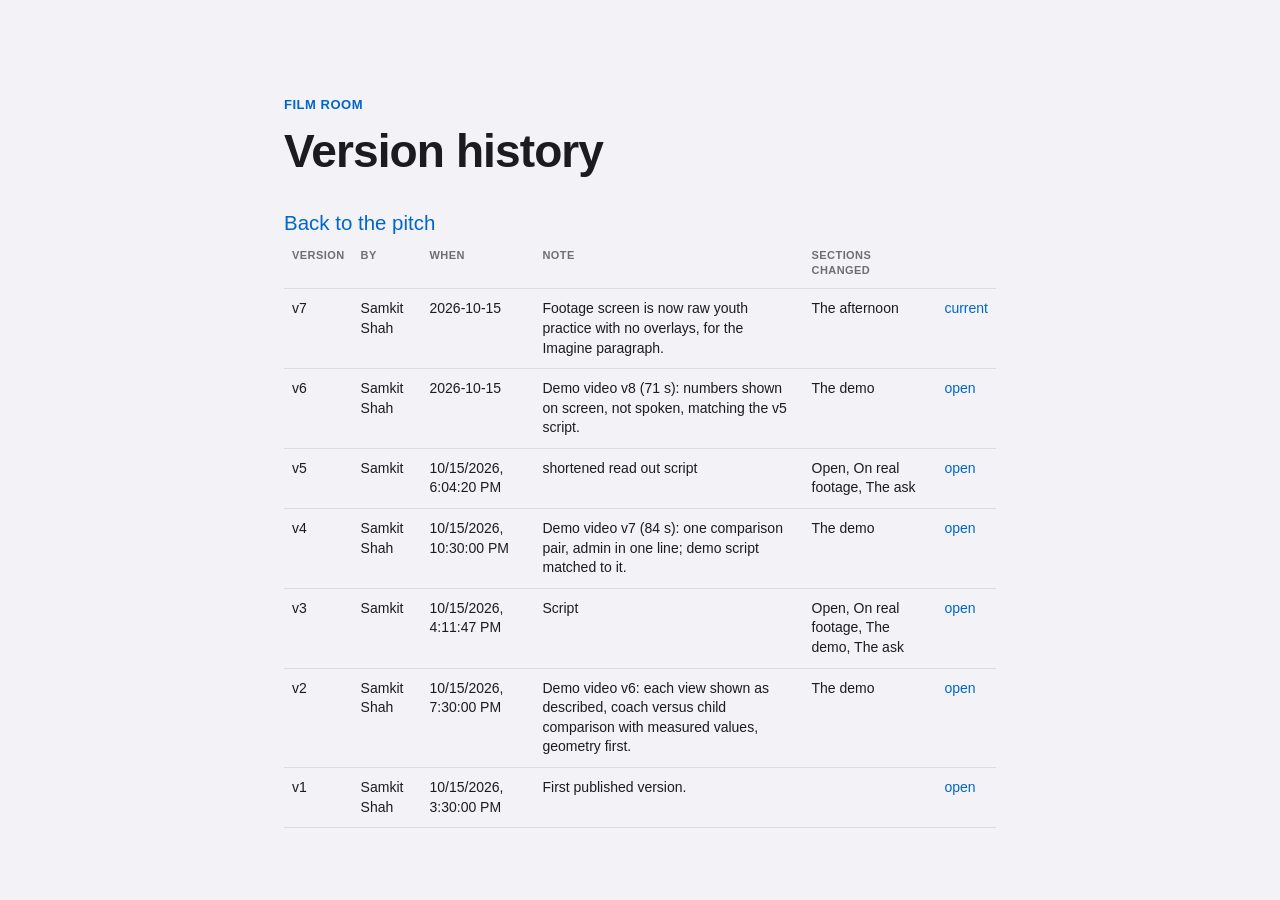
==== commit 7f436e58: "v7: raw youth practice loop on the footage screen, no overlays Co-Authored-By: Claude Fable 5.1 <nor" ====
--- a/versions/index.html
+++ b/versions/index.html
@@ -1 +1 @@
-<!doctype html><html lang="en"><head><meta charset="utf-8"><meta name="viewport" content="width=device-width, initial-scale=1"><title>Film Room, versions</title><meta name="robots" content="noindex"><link rel="stylesheet" href="../styles.css"><link rel="stylesheet" href="../editor.css"></head><body><div class="versions"><p class="eyebrow">Film Room</p><h1 class="title">Version history</h1><p class="lead"><a href="../index.html">Back to the pitch</a></p><table><thead><tr><th>Version</th><th>By</th><th>When</th><th>Note</th><th>Sections changed</th><th></th></tr></thead><tbody><tr><td>v6</td><td>Samkit Shah</td><td>2026-10-15</td><td>Demo video v8 (71 s): numbers shown on screen, not spoken, matching the v5 script.</td><td>The demo</td><td><a href="../index.html">current</a></td></tr><tr><td>v5</td><td>Samkit</td><td>10/15/2026, 6:04:20 PM</td><td>shortened read out script</td><td>Open, On real footage, The ask</td><td><a href="v5.html">open</a></td></tr><tr><td>v4</td><td>Samkit Shah</td><td>10/15/2026, 10:30:00 PM</td><td>Demo video v7 (84 s): one comparison pair, admin in one line; demo script matched to it.</td><td>The demo</td><td><a href="v4.html">open</a></td></tr><tr><td>v3</td><td>Samkit</td><td>10/15/2026, 4:11:47 PM</td><td>Script</td><td>Open, On real footage, The demo, The ask</td><td><a href="v3.html">open</a></td></tr><tr><td>v2</td><td>Samkit Shah</td><td>10/15/2026, 7:30:00 PM</td><td>Demo video v6: each view shown as described, coach versus child comparison with measured values, geometry first.</td><td>The demo</td><td><a href="v2.html">open</a></td></tr><tr><td>v1</td><td>Samkit Shah</td><td>10/15/2026, 3:30:00 PM</td><td>First published version.</td><td></td><td><a href="v1.html">open</a></td></tr></tbody></table></div></body></html>+<!doctype html><html lang="en"><head><meta charset="utf-8"><meta name="viewport" content="width=device-width, initial-scale=1"><title>Film Room, versions</title><meta name="robots" content="noindex"><link rel="stylesheet" href="../styles.css"><link rel="stylesheet" href="../editor.css"></head><body><div class="versions"><p class="eyebrow">Film Room</p><h1 class="title">Version history</h1><p class="lead"><a href="../index.html">Back to the pitch</a></p><table><thead><tr><th>Version</th><th>By</th><th>When</th><th>Note</th><th>Sections changed</th><th></th></tr></thead><tbody><tr><td>v7</td><td>Samkit Shah</td><td>2026-10-15</td><td>Footage screen is now raw youth practice with no overlays, for the Imagine paragraph.</td><td>The afternoon</td><td><a href="../index.html">current</a></td></tr><tr><td>v6</td><td>Samkit Shah</td><td>2026-10-15</td><td>Demo video v8 (71 s): numbers shown on screen, not spoken, matching the v5 script.</td><td>The demo</td><td><a href="v6.html">open</a></td></tr><tr><td>v5</td><td>Samkit</td><td>10/15/2026, 6:04:20 PM</td><td>shortened read out script</td><td>Open, On real footage, The ask</td><td><a href="v5.html">open</a></td></tr><tr><td>v4</td><td>Samkit Shah</td><td>10/15/2026, 10:30:00 PM</td><td>Demo video v7 (84 s): one comparison pair, admin in one line; demo script matched to it.</td><td>The demo</td><td><a href="v4.html">open</a></td></tr><tr><td>v3</td><td>Samkit</td><td>10/15/2026, 4:11:47 PM</td><td>Script</td><td>Open, On real footage, The demo, The ask</td><td><a href="v3.html">open</a></td></tr><tr><td>v2</td><td>Samkit Shah</td><td>10/15/2026, 7:30:00 PM</td><td>Demo video v6: each view shown as described, coach versus child comparison with measured values, geometry first.</td><td>The demo</td><td><a href="v2.html">open</a></td></tr><tr><td>v1</td><td>Samkit Shah</td><td>10/15/2026, 3:30:00 PM</td><td>First published version.</td><td></td><td><a href="v1.html">open</a></td></tr></tbody></table></div></body></html>
